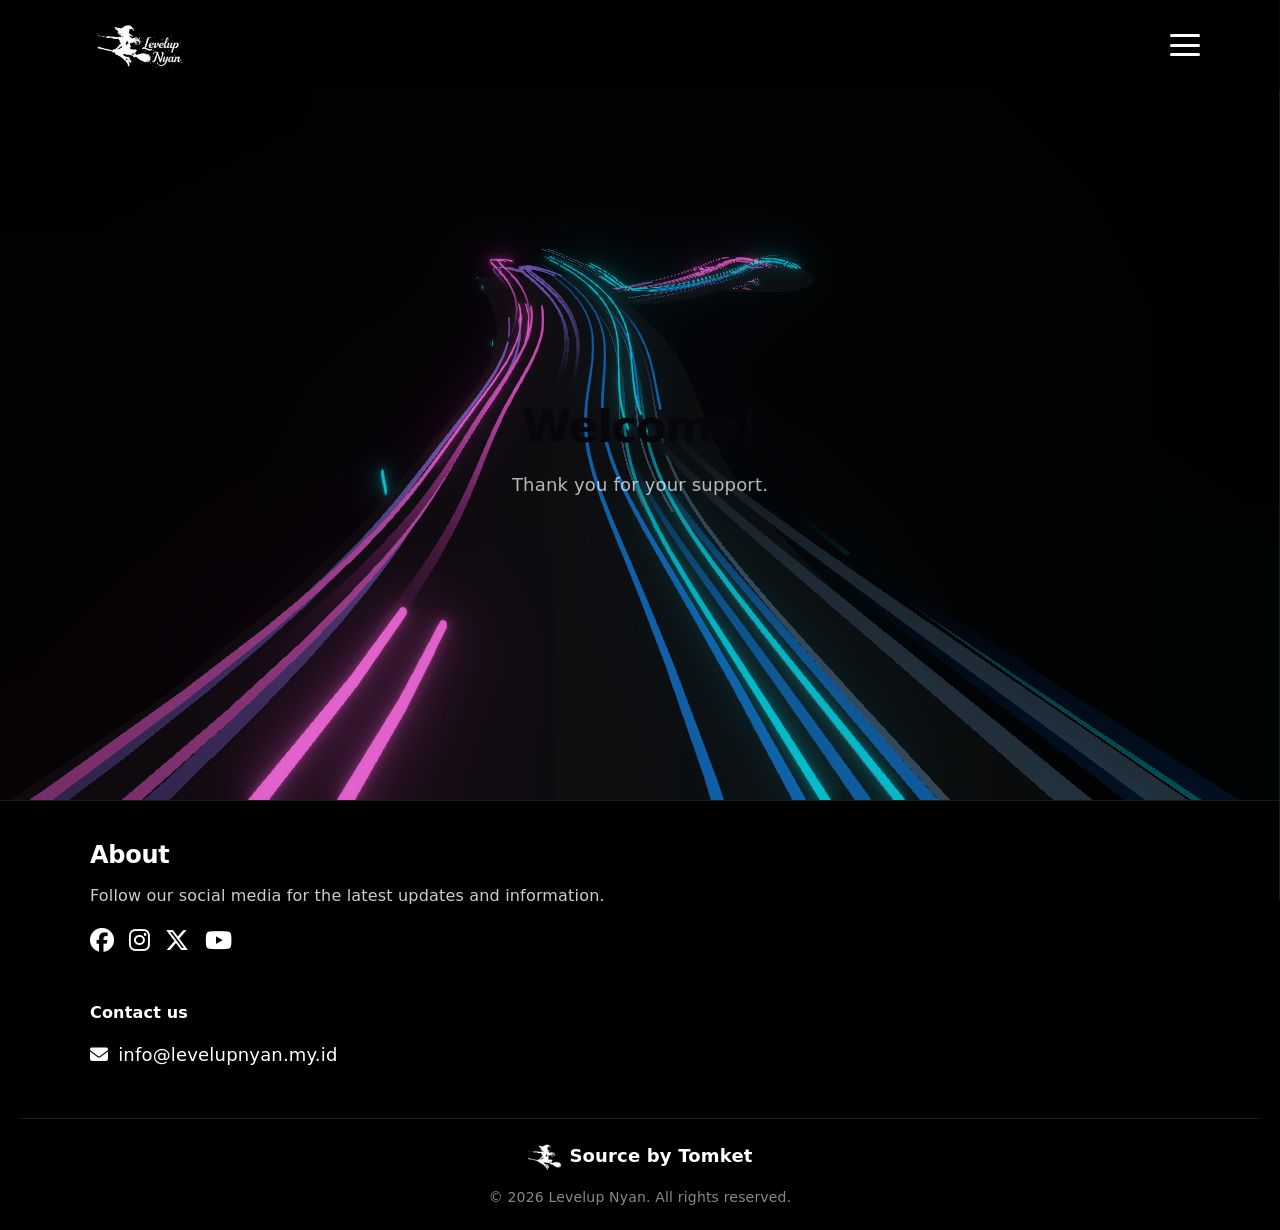
==== index.html @ c33dcdc5 "Update index.html" ====
<!doctype html>
<html lang="en">
  <head>
    <meta charset="UTF-8" />
    <meta name="viewport" content="width=device-width, initial-scale=1.0" />
    <meta name="description" content="Levelup Nyan Official Website." />
    <meta name="twitter:card" content="summary_large_image" />
    <title>Levelup Nyan</title>
    
    <meta property="og:type" content="Website" />
    <meta property="og:title" content="Levelup Nyan" />
    <meta property="og:description" content="Levelup Nyan Official Website." />
    <meta property="og:url" content="https://levelupnyan.my.id" />
    <meta property="og:site_name" content="levelupnyan.my.id" />
    <meta property="og:image" content="https://levelupnyan.my.id/static/images/og.png" />   
    
    <link rel="icon" type="image/x-icon" href="/static/images/favicon.ico" />
    <link rel="stylesheet" href="https://cdnjs.cloudflare.com/ajax/libs/font-awesome/6.5.0/css/all.min.css" />
    <link rel="stylesheet" crossorigin href="/assets/index-z59Tq4sg.css">
    <script type="module" crossorigin src="/assets/index-DHqMRu5y.js"></script>
  </head>
  <body>
    <div id="root">
    </div>
  </body>
</html>
---- assets/index-z59Tq4sg.css ----
:root{--text:#6b6375;--text-h:#08060d;--bg:#fff;--border:#e5e4e7;--code-bg:#f4f3ec;--accent:#aa3bff;--accent-bg:#aa3bff1a;--accent-border:#aa3bff80;--social-bg:#f4f3ec80;--shadow:#0000001a 0 10px 15px -3px, #0000000d 0 4px 6px -2px;--sans:system-ui, "Segoe UI", Roboto, sans-serif;--heading:system-ui, "Segoe UI", Roboto, sans-serif;--mono:ui-monospace, Consolas, monospace;font:18px/145% var(--sans);letter-spacing:.18px;--lightningcss-light:initial;--lightningcss-dark: ;color-scheme:light dark;color:var(--text);background:var(--bg);font-synthesis:none;text-rendering:optimizelegibility;-webkit-font-smoothing:antialiased;-moz-osx-font-smoothing:grayscale}@media (prefers-color-scheme:dark){:root{--lightningcss-light: ;--lightningcss-dark:initial}}@media (width<=1024px){:root{font-size:16px}}@media (prefers-color-scheme:dark){:root{--text:#9ca3af;--text-h:#f3f4f6;--bg:#16171d;--border:#2e303a;--code-bg:#1f2028;--accent:#c084fc;--accent-bg:#c084fc26;--accent-border:#c084fc80;--social-bg:#2f303a80;--shadow:#0006 0 10px 15px -3px, #00000040 0 4px 6px -2px}#social .button-icon{filter:invert()brightness(2)}}body{margin:0}#root{text-align:center;box-sizing:border-box;flex-direction:column;width:100%;max-width:100%;min-height:100svh;margin:0 auto;display:flex}h1,h2{font-family:var(--heading);color:var(--text-h);font-weight:500}h1{letter-spacing:-1.68px;margin:32px 0;font-size:56px}@media (width<=1024px){h1{margin:20px 0;font-size:36px}}h2{letter-spacing:-.24px;margin:0 0 8px;font-size:24px;line-height:118%}@media (width<=1024px){h2{font-size:20px}}p{margin:0}code,.counter{font-family:var(--mono);color:var(--text-h);border-radius:4px;display:inline-flex}code{background:var(--code-bg);padding:4px 8px;font-size:15px;line-height:135%}#lights{width:100%;height:100%;position:absolute;overflow:hidden}canvas{width:100%;height:100%}.footer-container{z-index:20;box-sizing:border-box;background:#000;border-top:1px solid #ffffff1a;flex-direction:column;align-items:center;width:100%;padding:40px 20px 20px;display:flex;position:relative}.footer-content{text-align:left;flex-direction:column;align-items:flex-start;gap:30px;width:100%;max-width:1100px;display:flex}.footer-about h2{color:#fff;margin-bottom:15px;font-size:24px;font-weight:700}.footer-about p{color:#ccc;margin-bottom:20px;font-size:16px;line-height:1.5}.contact-section h3{color:#fff;margin-bottom:15px;font-size:16px}.contact-info{color:#fff;align-items:center;gap:10px;display:flex}.contact-info a{color:#fff;text-decoration:none}.footer-bottom{text-align:center;border-top:1px solid #ffffff1a;width:100%;margin-top:50px;padding-top:20px}.source-by{color:#fff;justify-content:center;align-items:center;gap:7px;margin-bottom:10px;display:flex}.source-by img{width:35px;height:auto}.copyright{color:#888;font-size:14px}*{-webkit-tap-highlight-color:transparent}header{-webkit-backdrop-filter:blur(10px);z-index:100;background:#000000cc;width:100%;padding:15px 0;position:fixed;top:0;left:0}.header-wrapper{box-sizing:border-box;justify-content:space-between;align-items:center;width:100%;max-width:1200px;margin:0 auto;padding:0 10px;display:flex}@media (width>=1024px){.header-wrapper{padding:0 40px}}.logo-img{width:auto;max-height:60px;display:block}.menu-toggle{cursor:pointer;z-index:210;background:0 0;border:none;flex-direction:column;justify-content:space-between;width:30px;height:22px;padding:0;display:flex}.bar{background-color:#fff;border-radius:2px;width:100%;height:3px;transition:all .4s cubic-bezier(.4,0,.2,1)}.menu-toggle.active .bar:first-child{transform:translateY(9.5px)rotate(45deg)}.menu-toggle.active .bar:nth-child(2){opacity:0;transform:translate(-10px)}.menu-toggle.active .bar:nth-child(3){transform:translateY(-9.5px)rotate(-45deg)}.overlay{z-index:50;-webkit-backdrop-filter:blur(25px);background: #000000d9;border-left:1px solid #ffffff1a;flex-direction:column;width:0;height:100vh;transition:all .5s cubic-bezier(.4,0,.2,1);display:flex;position:fixed;top:0;right:0;overflow:hidden}.overlay.open{width:70%}@media (width>=768px){.overlay.open{width:350px}}.overlay-content{flex-direction:column;flex:1;align-items:flex-start;gap:20px;padding-top:180px;padding-left:10%;display:flex}.overlay a{color:#fff;opacity:0;font-size:22px;font-weight:700;text-decoration:none;transition:all .3s;transform:translate(20px)}.overlay.open a{opacity:1;transform:translate(0)}.overlay a:hover{color:#fff;transform:translate(10px)}.overlay-footer{text-align:center;white-space:nowrap;color:#ccc;box-sizing:border-box;opacity:0;width:100%;margin-bottom:25px;padding:30px;font-size:14px;transition:opacity .3s}.overlay-footer .social-icons{justify-content:center;margin-bottom:10px}.overlay.open .overlay-footer{opacity:1}.social-icons{gap:15px;display:flex}.social-icons a{color:#fff;font-size:24px;transition:transform .3s}.social-icons a:hover{transform:scale(1.2)}html{scroll-behavior:smooth}
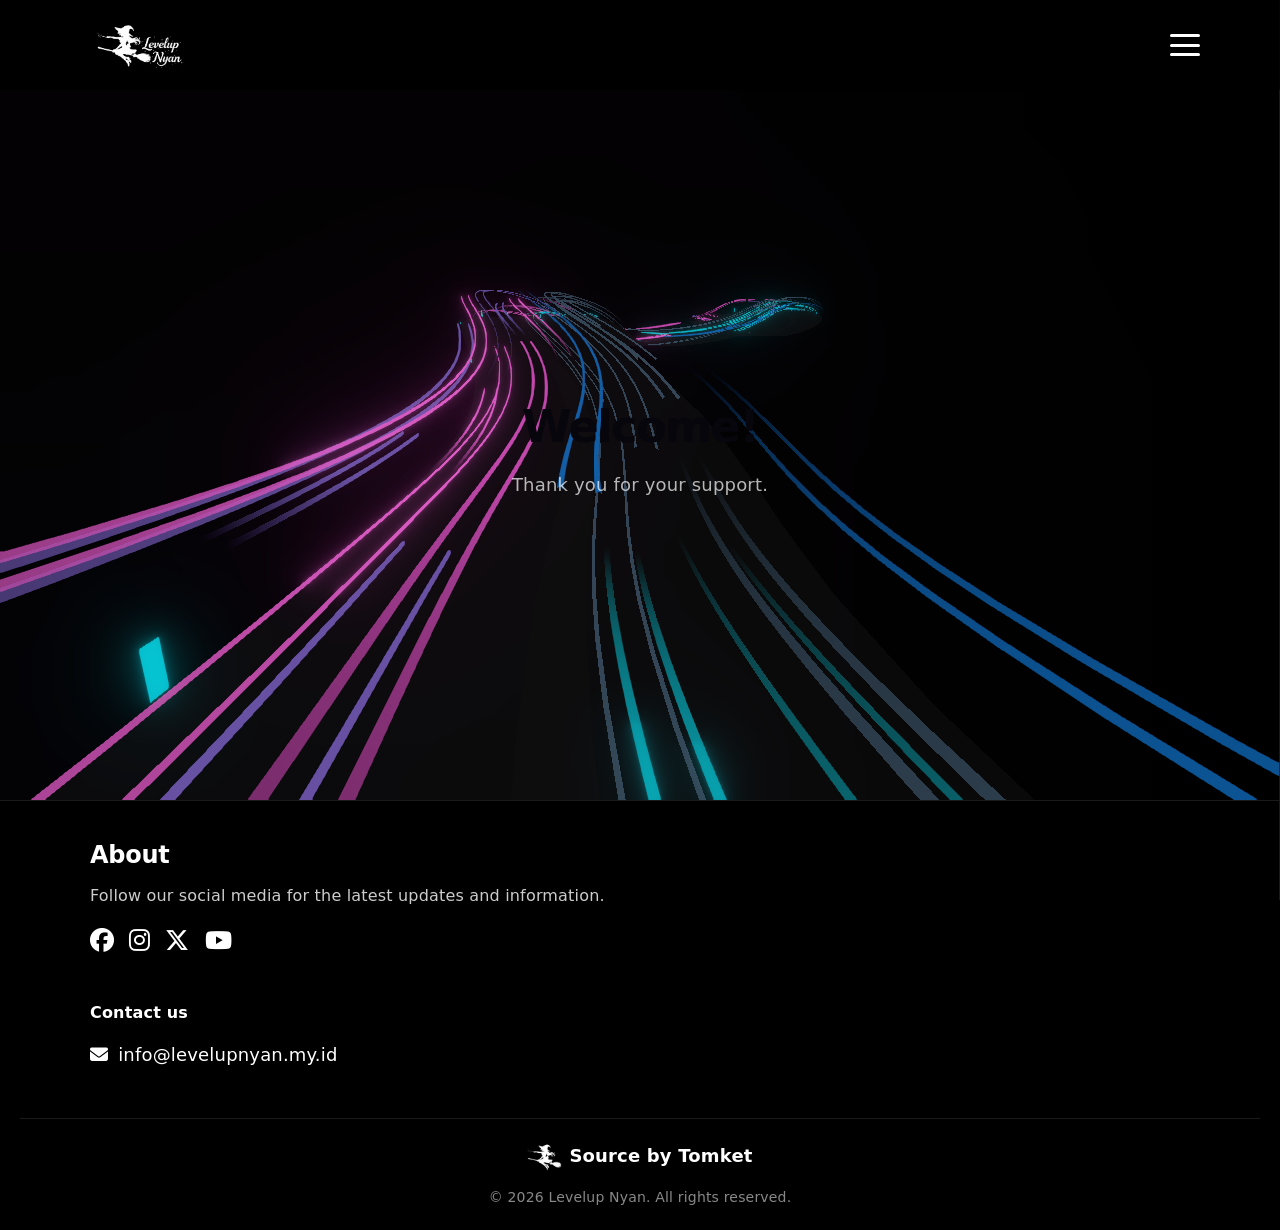
==== commit 21eca4db: "Update index.html" ====
--- a/index.html
+++ b/index.html
@@ -3,13 +3,13 @@
   <head>
     <meta charset="UTF-8" />
     <meta name="viewport" content="width=device-width, initial-scale=1.0" />
-    <meta name="description" content="Levelup Nyan Official Website." />
+    <meta name="description" content="levelupnyan Official Website." />
     <meta name="twitter:card" content="summary_large_image" />
     <title>Levelup Nyan</title>
     
     <meta property="og:type" content="Website" />
     <meta property="og:title" content="Levelup Nyan" />
-    <meta property="og:description" content="Levelup Nyan Official Website." />
+    <meta property="og:description" content="levelupnyan Official Website." />
     <meta property="og:url" content="https://levelupnyan.my.id" />
     <meta property="og:site_name" content="levelupnyan.my.id" />
     <meta property="og:image" content="https://levelupnyan.my.id/static/images/og.png" />   
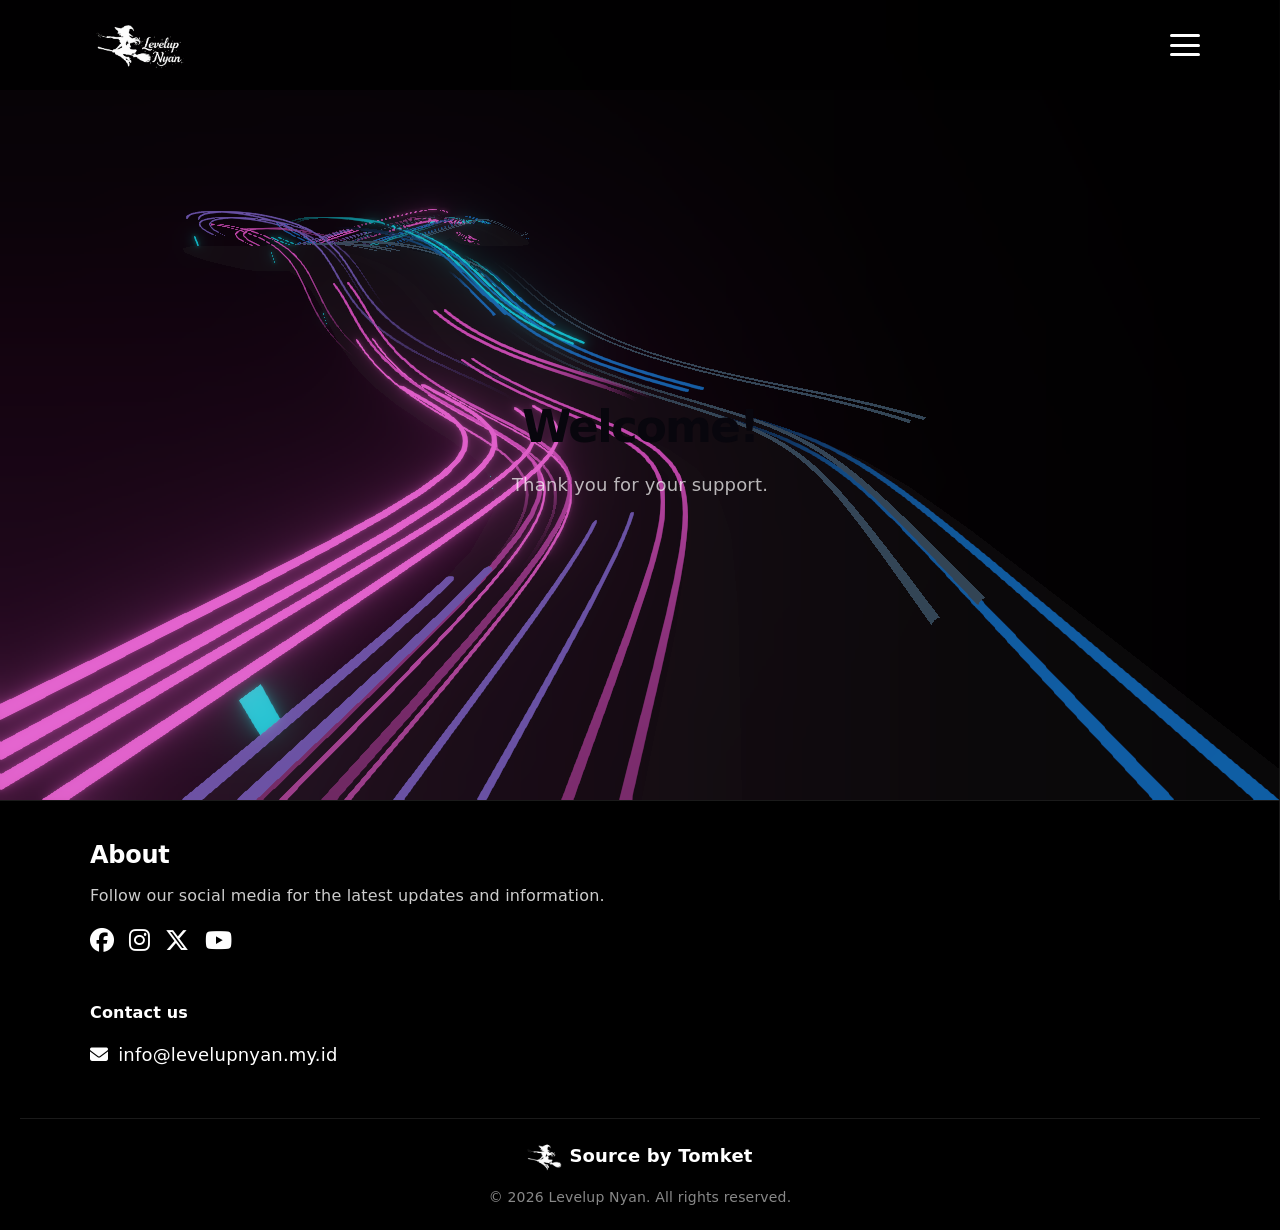
==== commit 2e386833: "Update index.html" ====
--- a/index.html
+++ b/index.html
@@ -3,13 +3,13 @@
   <head>
     <meta charset="UTF-8" />
     <meta name="viewport" content="width=device-width, initial-scale=1.0" />
-    <meta name="description" content="levelupnyan Official Website." />
+    <meta name="description" content="Levelup Nyan Official Website." />
     <meta name="twitter:card" content="summary_large_image" />
     <title>Levelup Nyan</title>
     
     <meta property="og:type" content="Website" />
     <meta property="og:title" content="Levelup Nyan" />
-    <meta property="og:description" content="levelupnyan Official Website." />
+    <meta property="og:description" content="Levelup Nyan Official Website." />
     <meta property="og:url" content="https://levelupnyan.my.id" />
     <meta property="og:site_name" content="levelupnyan.my.id" />
     <meta property="og:image" content="https://levelupnyan.my.id/static/images/og.png" />   
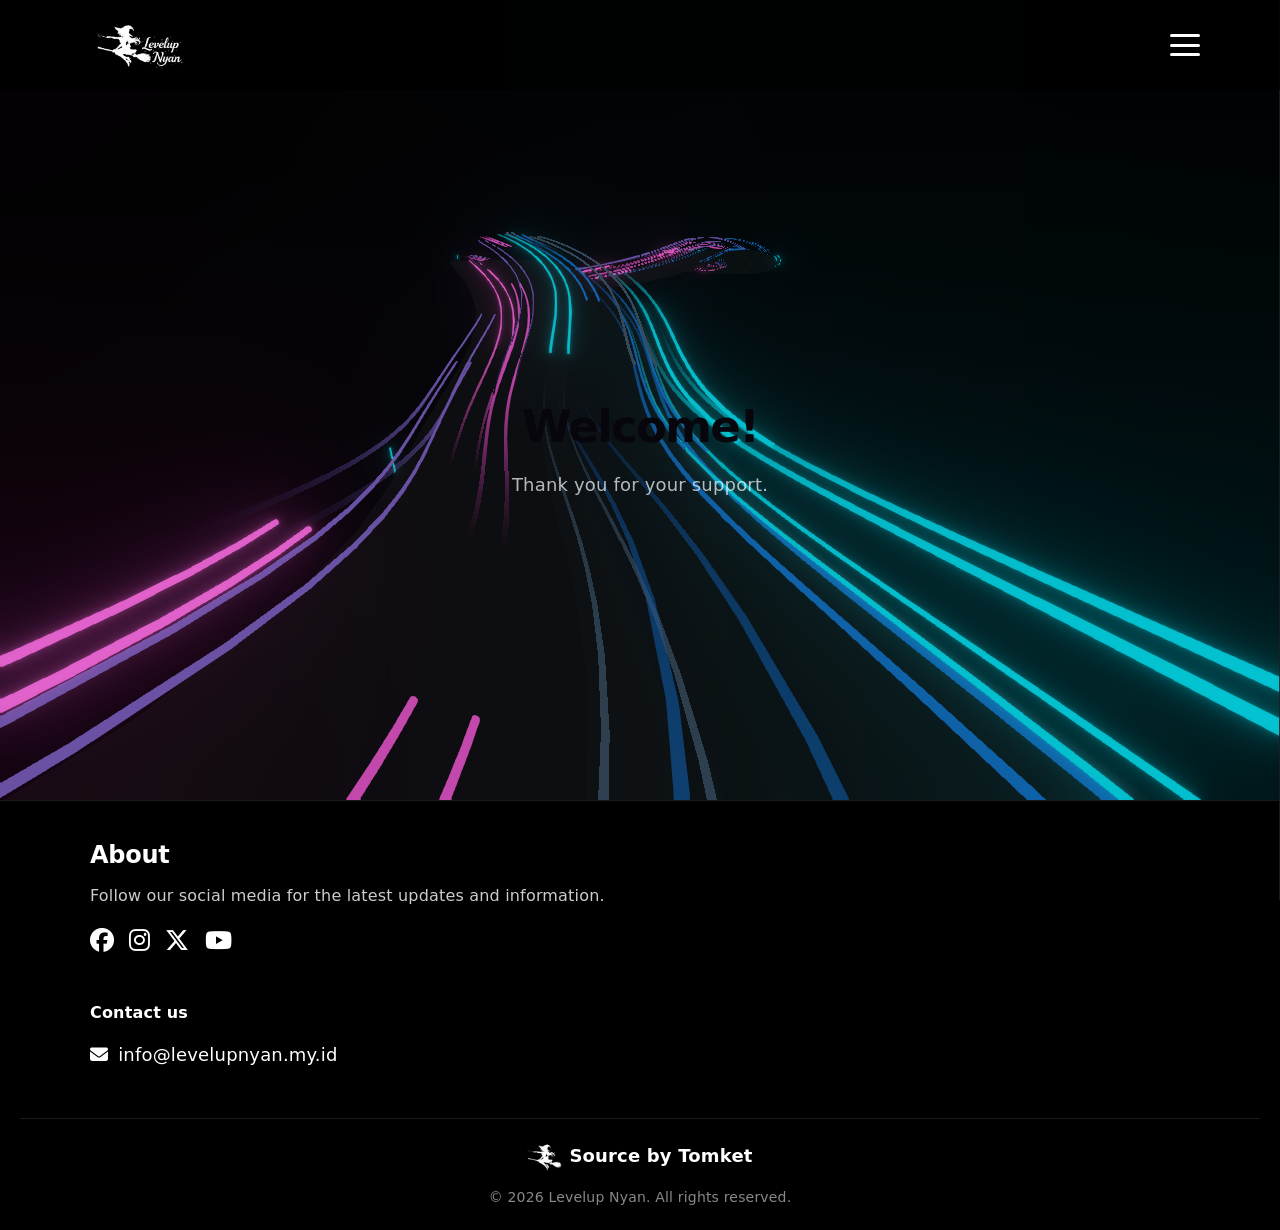
==== commit 60ca482a: "Update index.html" ====
--- a/index.html
+++ b/index.html
@@ -3,13 +3,13 @@
   <head>
     <meta charset="UTF-8" />
     <meta name="viewport" content="width=device-width, initial-scale=1.0" />
-    <meta name="description" content="Levelup Nyan Official Website." />
+    <meta name="description" content="Levelup Nyan Official Website" />
     <meta name="twitter:card" content="summary_large_image" />
     <title>Levelup Nyan</title>
     
     <meta property="og:type" content="Website" />
     <meta property="og:title" content="Levelup Nyan" />
-    <meta property="og:description" content="Levelup Nyan Official Website." />
+    <meta property="og:description" content="Levelup Nyan Official Website" />
     <meta property="og:url" content="https://levelupnyan.my.id" />
     <meta property="og:site_name" content="levelupnyan.my.id" />
     <meta property="og:image" content="https://levelupnyan.my.id/static/images/og.png" />   
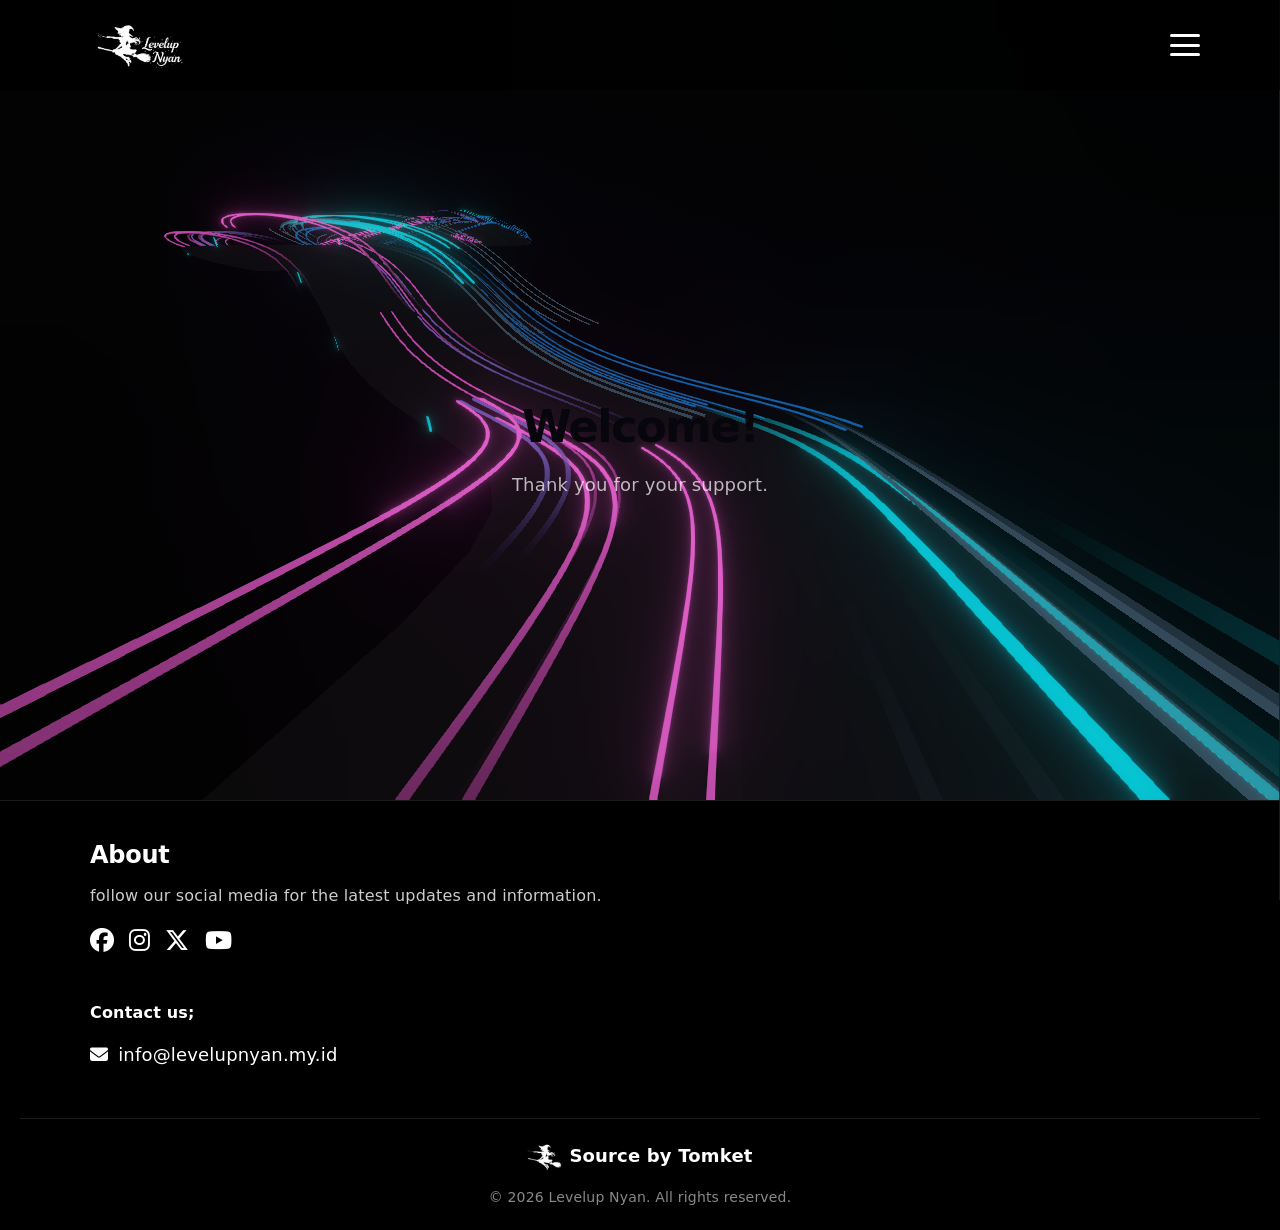
==== commit 92c45310: "Update index.html" ====
--- a/index.html
+++ b/index.html
@@ -3,13 +3,13 @@
   <head>
     <meta charset="UTF-8" />
     <meta name="viewport" content="width=device-width, initial-scale=1.0" />
-    <meta name="description" content="Levelup Nyan Official Website" />
+    <meta name="description" content="Levelup Nyan Official Website." />
     <meta name="twitter:card" content="summary_large_image" />
     <title>Levelup Nyan</title>
     
     <meta property="og:type" content="Website" />
     <meta property="og:title" content="Levelup Nyan" />
-    <meta property="og:description" content="Levelup Nyan Official Website" />
+    <meta property="og:description" content="Levelup Nyan Official Website." />
     <meta property="og:url" content="https://levelupnyan.my.id" />
     <meta property="og:site_name" content="levelupnyan.my.id" />
     <meta property="og:image" content="https://levelupnyan.my.id/static/images/og.png" />   
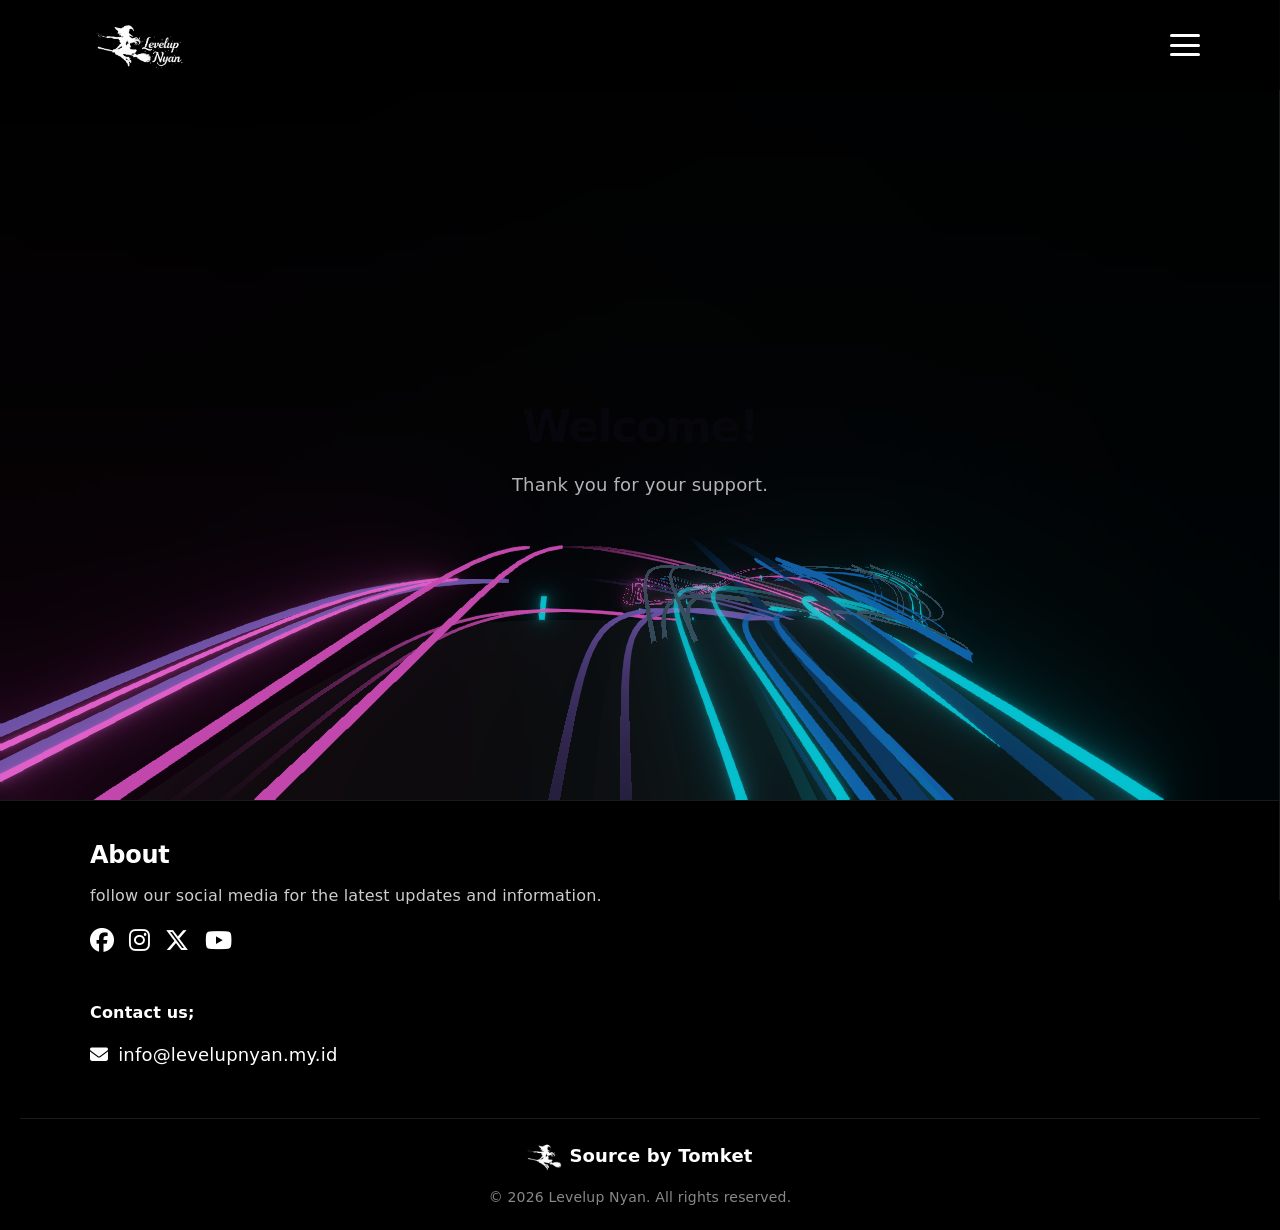
==== commit 127e6f2f: "Update index.html" ====
--- a/index.html
+++ b/index.html
@@ -14,7 +14,7 @@
     <meta property="og:site_name" content="levelupnyan.my.id" />
     <meta property="og:image" content="https://levelupnyan.my.id/static/images/og.png" />   
     
-    <link rel="icon" type="image/x-icon" href="/static/images/favicon.ico" />
+    <link rel="icon" type="image/x-icon" href="/favicon.ico" />
     <link rel="stylesheet" href="https://cdnjs.cloudflare.com/ajax/libs/font-awesome/6.5.0/css/all.min.css" />
     <link rel="stylesheet" crossorigin href="/assets/index-z59Tq4sg.css">
     <script type="module" crossorigin src="/assets/index-DHqMRu5y.js"></script>
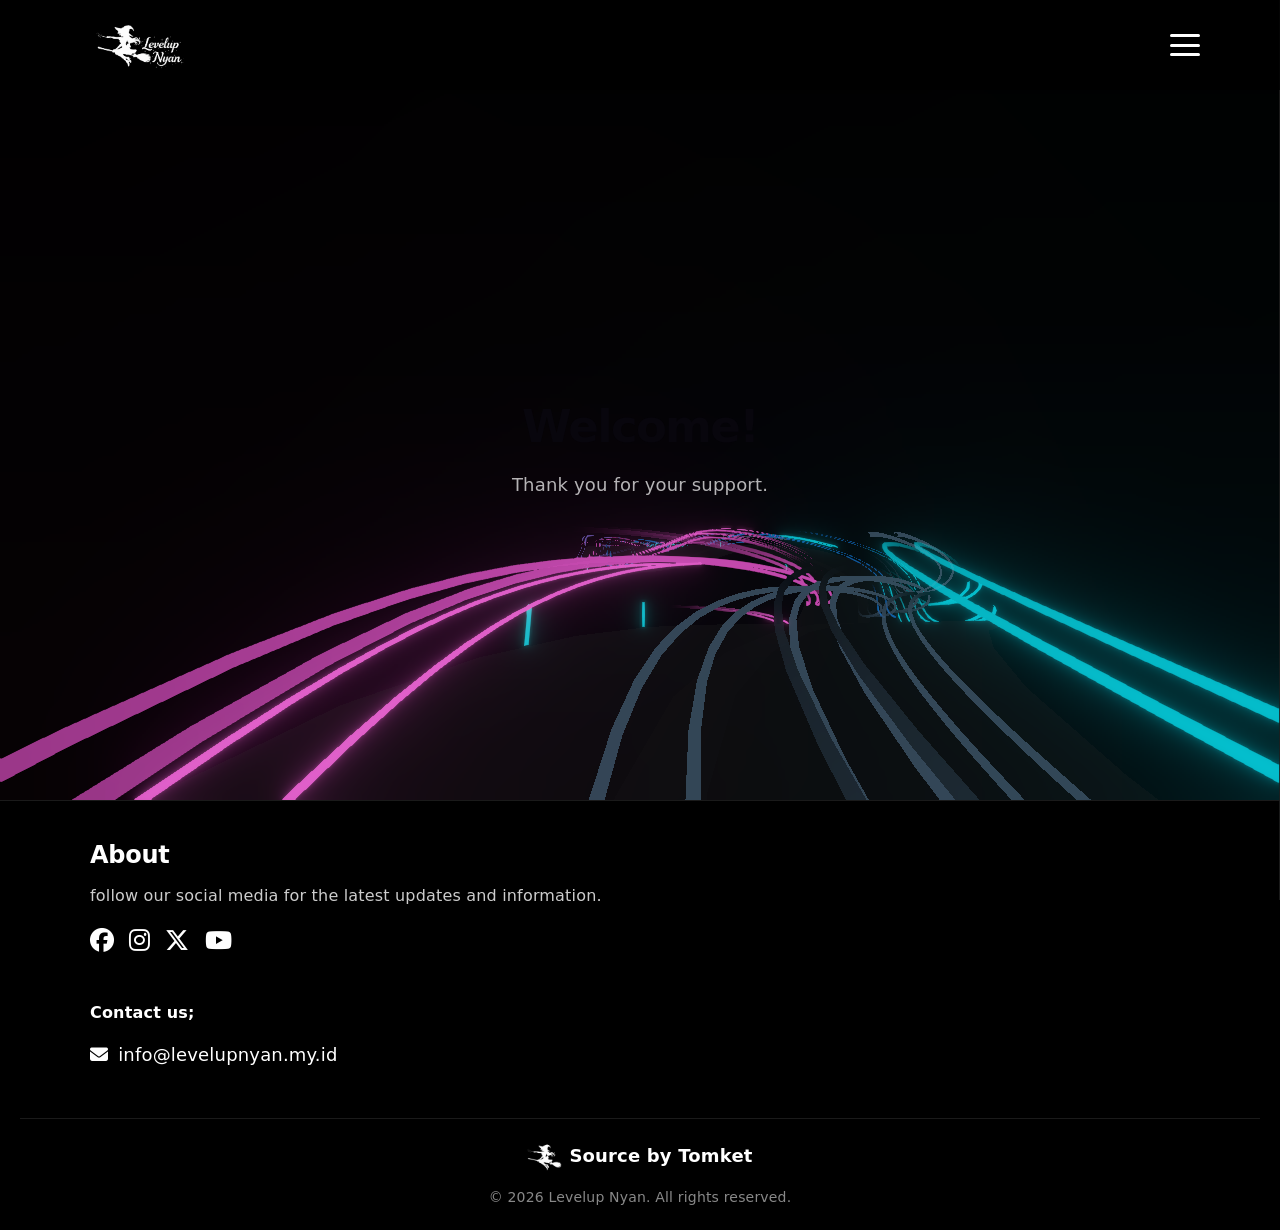
==== commit 99c79591: "Update index.html" ====
--- a/index.html
+++ b/index.html
@@ -3,13 +3,13 @@
   <head>
     <meta charset="UTF-8" />
     <meta name="viewport" content="width=device-width, initial-scale=1.0" />
-    <meta name="description" content="Levelup Nyan Official Website." />
+    <meta name="description" content="levelupnyan Official Website." />
     <meta name="twitter:card" content="summary_large_image" />
     <title>Levelup Nyan</title>
     
     <meta property="og:type" content="Website" />
     <meta property="og:title" content="Levelup Nyan" />
-    <meta property="og:description" content="Levelup Nyan Official Website." />
+    <meta property="og:description" content="levelupnyan Official Website." />
     <meta property="og:url" content="https://levelupnyan.my.id" />
     <meta property="og:site_name" content="levelupnyan.my.id" />
     <meta property="og:image" content="https://levelupnyan.my.id/static/images/og.png" />   
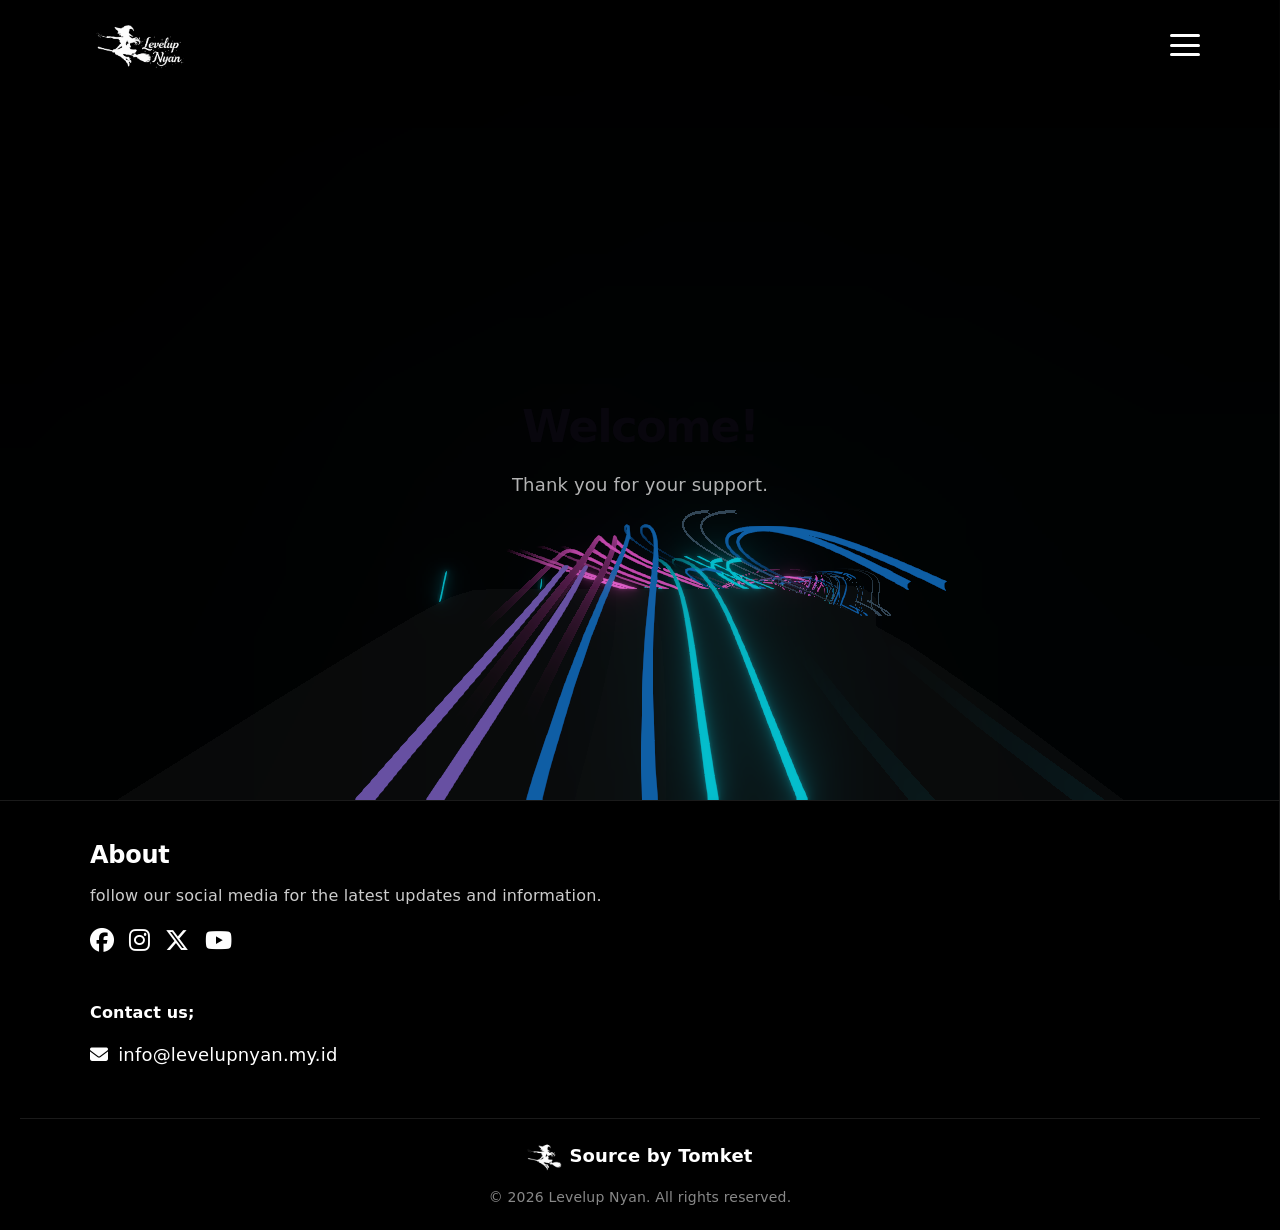
==== commit bbcc67cc: "Update index.html" ====
--- a/index.html
+++ b/index.html
@@ -3,13 +3,13 @@
   <head>
     <meta charset="UTF-8" />
     <meta name="viewport" content="width=device-width, initial-scale=1.0" />
-    <meta name="description" content="levelupnyan Official Website." />
+    <meta name="description" content="Levelup Nyan Official Website." />
     <meta name="twitter:card" content="summary_large_image" />
     <title>Levelup Nyan</title>
     
     <meta property="og:type" content="Website" />
     <meta property="og:title" content="Levelup Nyan" />
-    <meta property="og:description" content="levelupnyan Official Website." />
+    <meta property="og:description" content="Levelup Nyan Official Website." />
     <meta property="og:url" content="https://levelupnyan.my.id" />
     <meta property="og:site_name" content="levelupnyan.my.id" />
     <meta property="og:image" content="https://levelupnyan.my.id/static/images/og.png" />   
